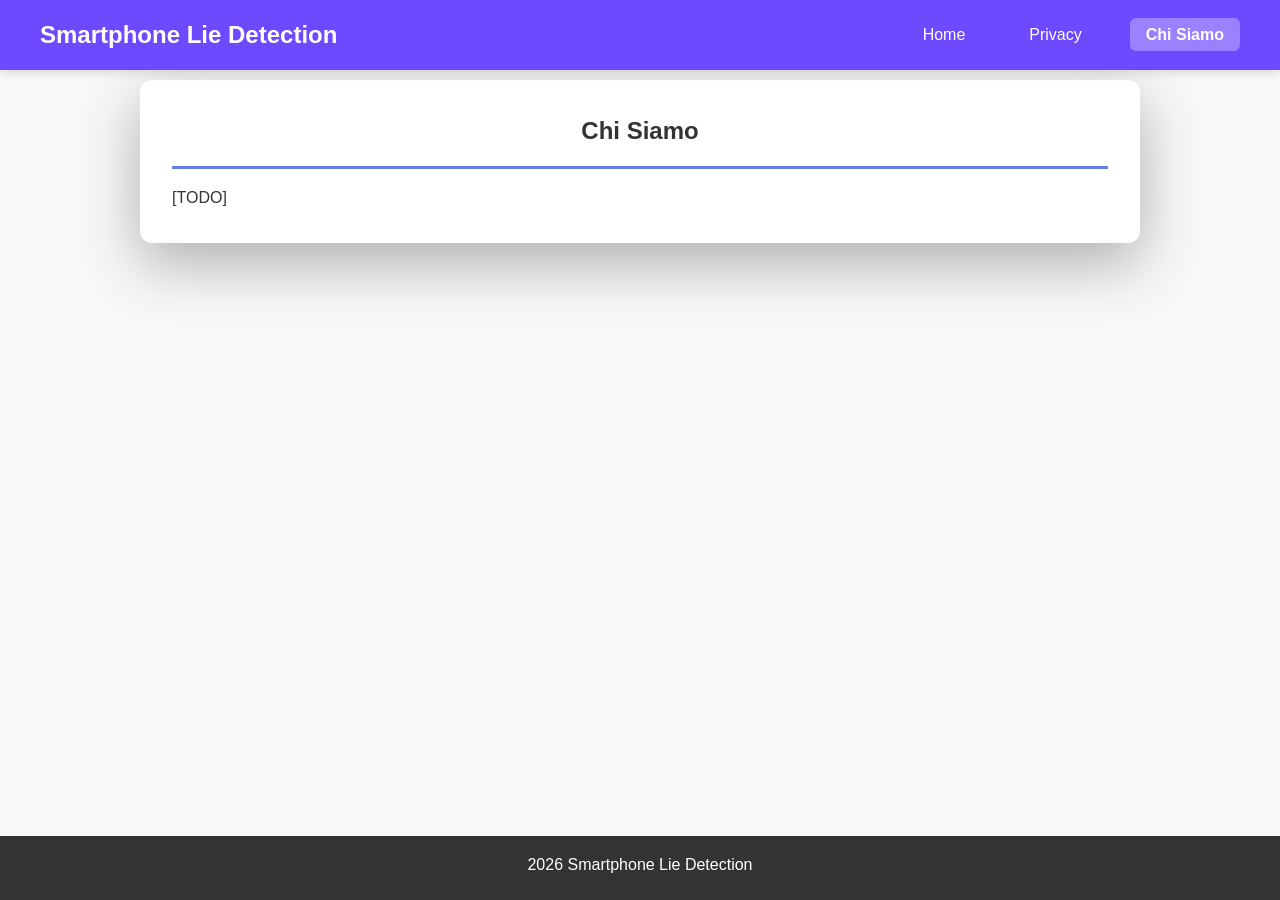
==== components/about_us.html @ 5fcfbe86 "Push Frontend project" ====
<!DOCTYPE html>
<html lang="it">

<head>
    <meta charset="UTF-8">
    <meta name="viewport" content="width=device-width, initial-scale=1.0">
    <title>Smartphone Lie Detection | Chi siamo</title>
    <link rel="stylesheet" href="../styles/styles.css">
</head>

<body>
    <header>
        <nav>
            <div class="logo">Smartphone Lie Detection</div>
			<div class="menu-toggle" id="menuToggle">☰</div>
            <ul class="nav-links" id="navLinks">
                <li><a href="../index.html">Home</a></li>
                <li><a href="privacy.html">Privacy</a></li>
                <li><a href="about_us.html" class="active">Chi Siamo</a></li>
            </ul>
        </nav>
    </header>

    <main>
        <section class="visible">
            <h1>Chi Siamo</h1>
            <p>
                [TODO]
            </p>
        </section>
    </main>

    <footer>
        <p>2026 Smartphone Lie Detection </p>
        <div class="social-links">
            <!--- <a href="#">Facebook</a>
            <a href="#">Instagram</a>
            <a href="#">LinkedIn</a> --->
        </div>
    </footer>

</body>

</html>
---- styles/styles.css ----
/* ===== BASE ===== */
* {
    margin: 0;
    padding: 0;
    box-sizing: border-box;
}

body {
    font-family: 'Segoe UI', Arial, sans-serif;
    line-height: 1.6;
    color: #333;
    background-color: #f8f8f8;
    min-height: 50vh;
    padding-bottom: 4rem;
}

main {
    margin-top: 5rem;
}

section {
    transition: all 0.5s ease;
    animation-fill-mode: forwards;
    max-width: 1000px;
    margin: 0 auto;
    padding: 2rem 2rem;
    margin-bottom: 1rem;
    text-align: justify;
    background: white;
    border-radius: 12px;
    box-shadow: 0 20px 60px rgba(0, 0, 0, 0.3);
    width: 100%;
}



a {
    text-decoration: none;
}

h1 {
    border-bottom: 3px solid #667eea;
    padding-bottom: 1rem;
    margin-bottom: 1rem;
    text-align: center;
}

h2 {
    border-bottom: 3px solid #667eea;
    margin-bottom: 1rem;
    margin-top: 1rem;
    text-align: left;
    width: fit-content;
}

ul {
    margin-left: 2rem;
}



/* ===== HEADER ===== */
header {
    background-color: #6d4aff;
    color: white;
    padding: 1rem 1rem;
    position: fixed;
    width: 100%;
    top: 0;
    z-index: 1000;
    box-shadow: 0 2px 10px rgba(0, 0, 0, 0.15);
}

nav {
    display: flex;
    justify-content: space-between;
    align-items: center;
    max-width: 1200px;
    margin: 0 auto;
}

.logo {
    font-size: 1.5rem;
    font-weight: bold;
}

.nav-links {
    list-style: none;
    display: flex;
    gap: 2rem;
}

.nav-links li a {
    color: white;
    padding: 0.5rem 1rem;
    border-radius: 6px;
    transition: all 0.3s ease;
}

.nav-links li a:hover {
    background-color: rgba(255, 255, 255, 0.2);
}

.nav-links li a.active {
    background-color: rgba(255, 255, 255, 0.3);
    font-weight: bold;
}

.menu-toggle {
    display: none;
    cursor: pointer;
    font-size: 1.5rem;
}


/* ===== MAIN ===== */


.center-column {
    display: flex;
    justify-content: center;
}

.summary {
	background: #f3f5ff;
	border: 1px solid #d9def8;
	border-left: 4px solid #667eea;
	border-radius: 12px;
	margin-top: 1rem;
	padding: 1rem 1rem;
}

.summary h2 {
	margin-bottom: 1rem;
	border-bottom: 0px;
	padding-bottom: 0rem;
	padding-top: 0rem;
    margin-top: 0rem;
}

.hidden{
    display: none;
    opacity: 0;
}


/* ===== BUTTONS ===== */
button {
  background: #667eea;
  color: white;
  border: none;
  padding: 12px 40px;
  border-radius: 6px;
  font-weight: bold;
  font-size: 1rem;
  cursor: pointer;
  transition: all 0.3s ease;
  margin-top: 1rem;
}

button:hover {
  transform: translateY(-2px);
  box-shadow: 0 10px 20px rgba(102, 126, 234, 0.3);
}

button[disabled] {
  opacity: 0.55;
  cursor: not-allowed;
  transform: none;
  box-shadow: none;
}


/* ===== FOOTER ===== */
footer {
    background-color: #333;
    color: white;
    text-align: center;
    padding: 1rem;
    bottom: 0;
    position: fixed;
    width: 100%;
    height: 4rem;
}

.social-links {
    margin-top: 1rem;
}

.social-links a {
    color: white;
    margin: 0 1rem;
    transition: opacity 0.3s ease;
}

.social-links a:hover {
    opacity: 0.7;
}


/* ===== RESPONSIVE ===== */
@media (max-width: 768px) {
    .nav-links {
        display: none;
        position: absolute;
        top: 100%;
        left: 0;
        right: 0;
        background-color: #6d4aff;
        flex-direction: column;
        padding: 1rem;
    }

    .nav-links.active {
        display: flex;
    }

    .nav-links li {
        width: 100%;
        text-align: center;
    }

    .nav-links li a {
        display: block;
        padding: 1rem;
    }

    .menu-toggle {
        display: block;
    }

}
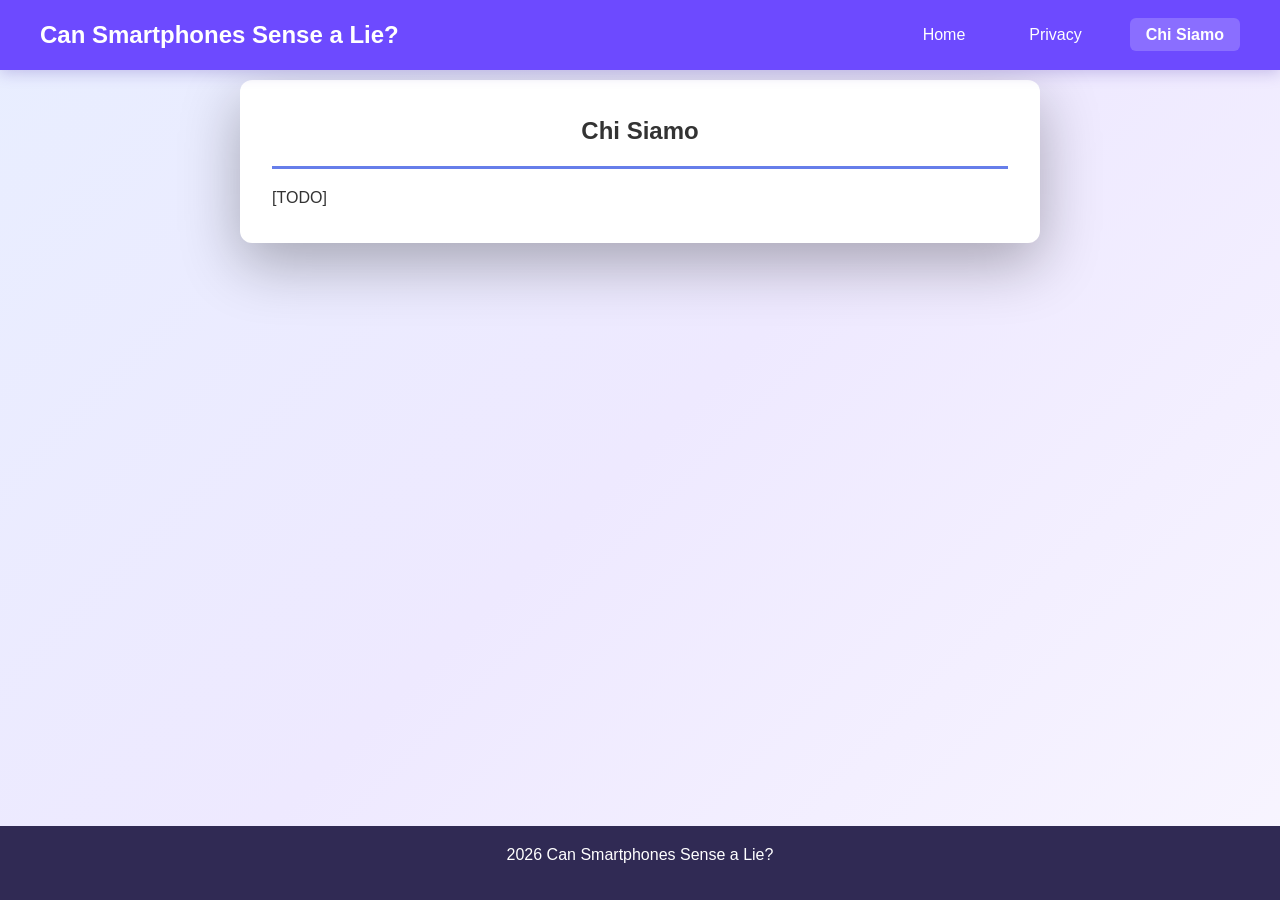
==== commit 6bc93018: "Fix frontend + Mobile navigation" ====
--- a/components/about_us.html
+++ b/components/about_us.html
@@ -11,8 +11,9 @@
 <body>
     <header>
         <nav>
-            <div class="logo">Smartphone Lie Detection</div>
-			<div class="menu-toggle" id="menuToggle">☰</div>
+            <div class="logo">Can Smartphones Sense a Lie?</div>
+            <button class="menu-toggle" id="menuToggle" type="button" aria-label="Apri il menu"
+                aria-controls="navLinks" aria-expanded="false">☰</button>
             <ul class="nav-links" id="navLinks">
                 <li><a href="../index.html">Home</a></li>
                 <li><a href="privacy.html">Privacy</a></li>
@@ -31,7 +32,7 @@
     </main>
 
     <footer>
-        <p>2026 Smartphone Lie Detection </p>
+        <p>2026 Can Smartphones Sense a Lie?</p>
         <div class="social-links">
             <!--- <a href="#">Facebook</a>
             <a href="#">Instagram</a>
@@ -39,6 +40,8 @@
         </div>
     </footer>
 
+    <script src="../scripts/navigation.js"></script>
+
 </body>
 
-</html>+</html>
--- a/styles/styles.css
+++ b/styles/styles.css
@@ -9,19 +9,28 @@
     font-family: 'Segoe UI', Arial, sans-serif;
     line-height: 1.6;
     color: #333;
-    background-color: #f8f8f8;
-    min-height: 50vh;
-    padding-bottom: 4rem;
+    background: linear-gradient(
+        135deg,
+        #e8eeff 0%,
+        #eee9ff 50%,
+        #f8f5ff 100%
+    );
+    min-height: 100vh;
+    min-height: 100dvh;
+    display: flex;
+    flex-direction: column;
 }
 
 main {
-    margin-top: 5rem;
+    flex: 1;
+    width: 100%;
+    padding: 5rem 1rem 2rem;
 }
 
 section {
     transition: all 0.5s ease;
     animation-fill-mode: forwards;
-    max-width: 1000px;
+    max-width: 800px;
     margin: 0 auto;
     padding: 2rem 2rem;
     margin-bottom: 1rem;
@@ -32,6 +41,29 @@
     width: 100%;
 }
 
+.study-card {
+    width: 100%;
+    max-width: 800px;
+    margin: 0 auto 1rem;
+    background: white;
+    border-radius: 12px;
+    box-shadow: 0 20px 60px rgba(0, 0, 0, 0.3);
+    overflow: hidden;
+}
+
+.study-card > section {
+    width: 100%;
+    max-width: none;
+    margin: 0;
+    background: transparent;
+    border-radius: 0;
+    box-shadow: none;
+}
+
+.study-card > section:not(.hidden) + section:not(.hidden) {
+    border-top: 1px solid #e9ecef;
+}
+
 
 
 a {
@@ -61,14 +93,14 @@
 
 /* ===== HEADER ===== */
 header {
-    background-color: #6d4aff;
+    background: #6D4AFF;
     color: white;
     padding: 1rem 1rem;
     position: fixed;
     width: 100%;
     top: 0;
     z-index: 1000;
-    box-shadow: 0 2px 10px rgba(0, 0, 0, 0.15);
+    box-shadow: 0 3px 14px rgba(74, 51, 170, 0.25);
 }
 
 nav {
@@ -88,6 +120,7 @@
     list-style: none;
     display: flex;
     gap: 2rem;
+    margin: 0;
 }
 
 .nav-links li a {
@@ -98,18 +131,31 @@
 }
 
 .nav-links li a:hover {
+    background-color: rgba(255, 255, 255, 0.12);
+}
+
+.nav-links li a.active {
     background-color: rgba(255, 255, 255, 0.2);
-}
-
-.nav-links li a.active {
-    background-color: rgba(255, 255, 255, 0.3);
     font-weight: bold;
 }
 
 .menu-toggle {
     display: none;
+    margin: 0;
+    padding: 0.25rem;
+    border: none;
+    background: transparent;
+    color: white;
     cursor: pointer;
     font-size: 1.5rem;
+    line-height: 1;
+}
+
+.menu-toggle:hover,
+.menu-toggle:active {
+    background: rgba(255, 255, 255, 0.15);
+    box-shadow: none;
+    transform: none;
 }
 
 
@@ -173,14 +219,13 @@
 
 /* ===== FOOTER ===== */
 footer {
-    background-color: #333;
+    background-color: #302a54;
     color: white;
     text-align: center;
     padding: 1rem;
-    bottom: 0;
-    position: fixed;
-    width: 100%;
-    height: 4rem;
+    width: 100%;
+    min-height: 4rem;
+    position: static;
 }
 
 .social-links {
@@ -200,33 +245,92 @@
 
 /* ===== RESPONSIVE ===== */
 @media (max-width: 768px) {
+    main {
+        padding: 4.5rem 0.5rem 1rem;
+    }
+
+    section {
+        padding: 1rem;
+        text-align: left;
+    }
+
+    .logo {
+        font-size: clamp(0.9rem, 4vw, 1.15rem);
+        line-height: 1.2;
+        white-space: nowrap;
+    }
+
     .nav-links {
-        display: none;
+        display: flex;
         position: absolute;
-        top: 100%;
-        left: 0;
-        right: 0;
-        background-color: #6d4aff;
+        top: calc(100% + 0.5rem);
+        right: 0.75rem;
+        left: auto;
+        width: min(20rem, calc(100vw - 1.5rem));
+        margin: 0;
+        padding: 0.5rem;
+        gap: 0.25rem;
         flex-direction: column;
-        padding: 1rem;
+        list-style: none;
+        background: white;
+        border: 1px solid rgba(109, 74, 255, 0.18);
+        border-radius: 14px;
+        box-shadow: 0 14px 35px rgba(48, 42, 84, 0.22);
+        opacity: 0;
+        visibility: hidden;
+        pointer-events: none;
+        transform: translateY(-8px) scale(0.98);
+        transform-origin: top right;
+        transition: opacity 0.2s ease,
+                    transform 0.2s ease,
+                    visibility 0.2s ease;
     }
 
     .nav-links.active {
-        display: flex;
+        opacity: 1;
+        visibility: visible;
+        pointer-events: auto;
+        transform: translateY(0) scale(1);
     }
 
     .nav-links li {
         width: 100%;
-        text-align: center;
     }
 
     .nav-links li a {
         display: block;
-        padding: 1rem;
+        padding: 0.85rem 1rem;
+        color: #302a54;
+        border-radius: 9px;
+    }
+
+    .nav-links li a:hover {
+        color: #6d4aff;
+        background: #f5f2ff;
+    }
+
+    .nav-links li a.active {
+        color: #6d4aff;
+        background: #eee9ff;
     }
 
     .menu-toggle {
         display: block;
     }
 
-}+}
+
+@media (max-width: 600px) {
+    main {
+        padding: 4.5rem 0.5rem 1rem;
+    }
+
+    section {
+        padding: 1rem;
+        border-radius: 8px;
+    }
+
+    .study-card {
+        border-radius: 8px;
+    }
+}
